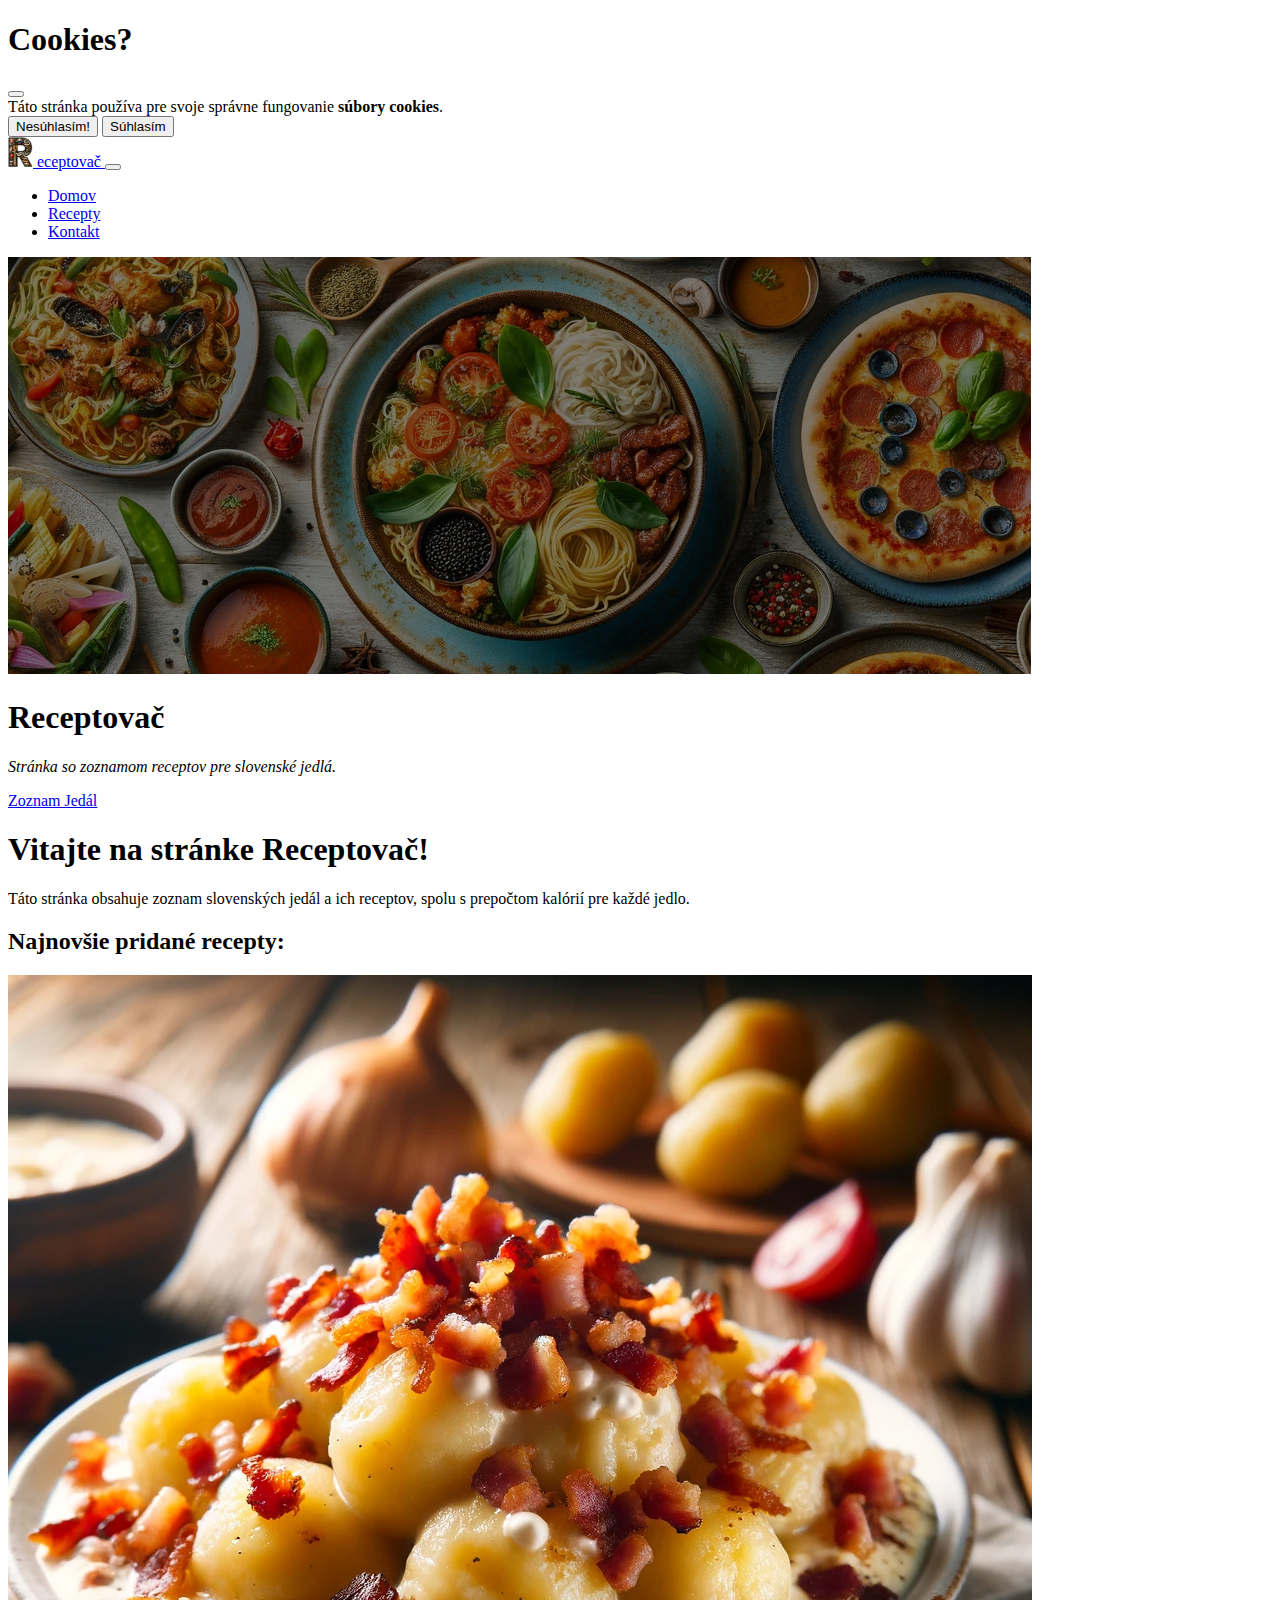
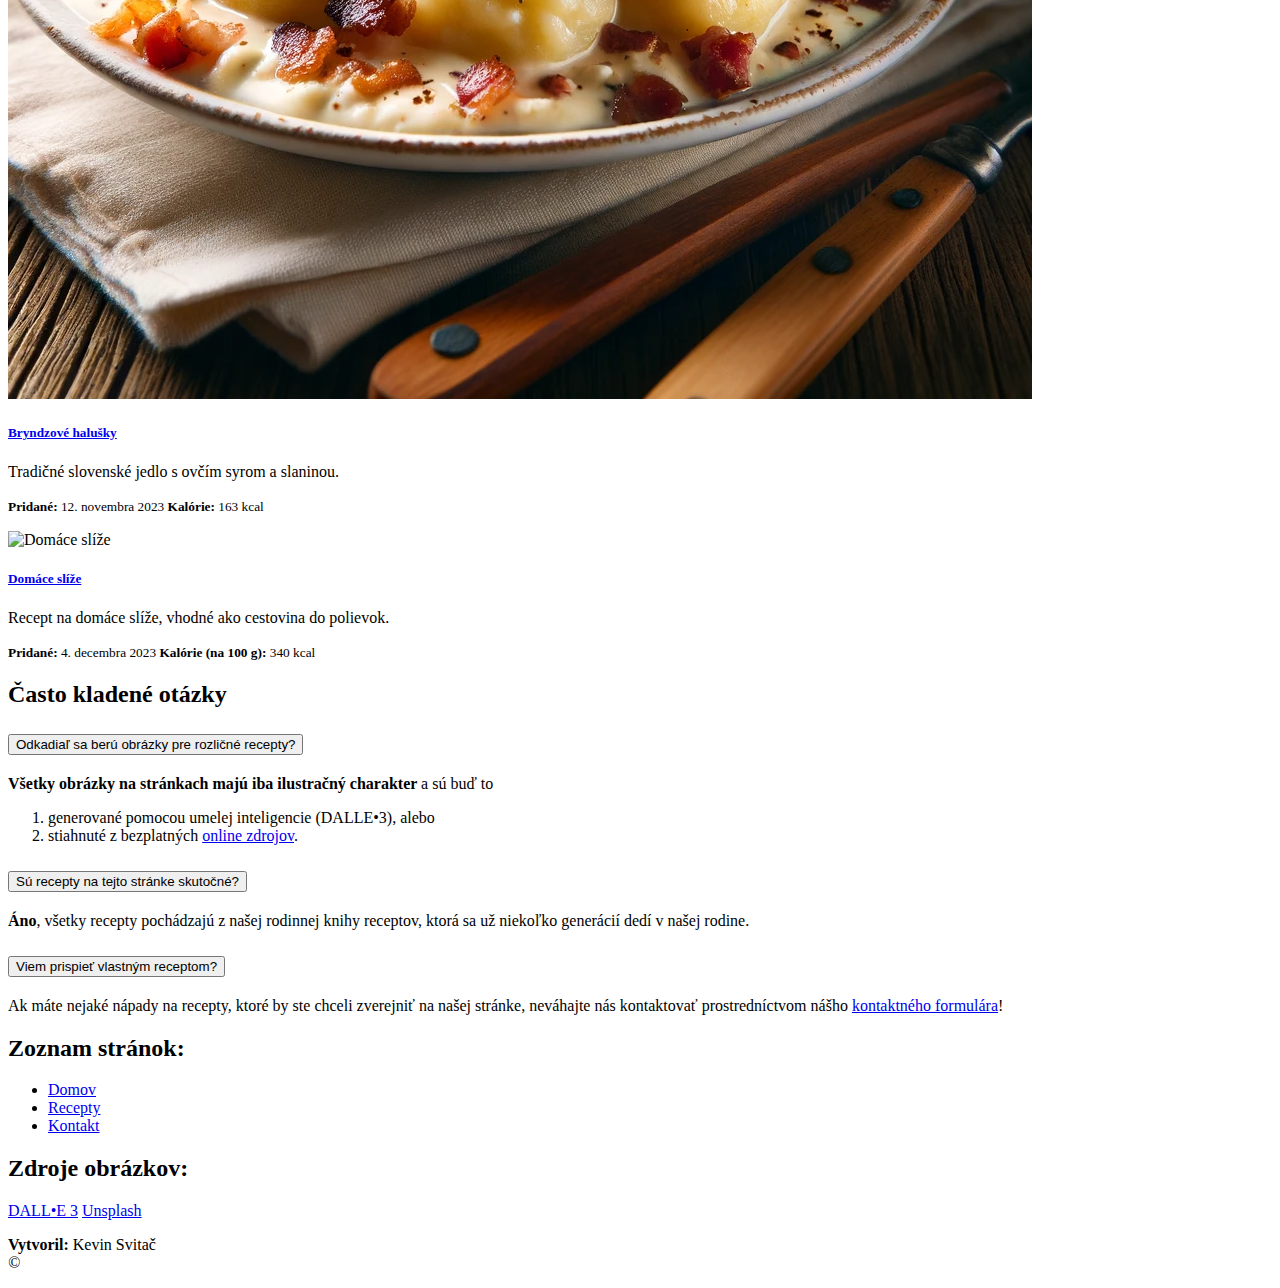
==== index.html @ d2e1395a "first commit" ====
<!DOCTYPE html>
<html lang="en">
  <head>
    <meta charset="UTF-8" />
    <meta name="viewport" content="width=device-width, initial-scale=1.0" />

    <!-- Meta značky: -->
    <meta name="author" content="Kevin Svitač" />
    <meta
      name="description"
      content="Stránka so zoznamom receptov pre slovenské jedlá."
    />
    <meta name="keywords" content="receptovač, slovenské, recepty" />

    <title>Recepty</title>

    <!-- Bootstrap: -->
    <link
      href="https://cdn.jsdelivr.net/npm/bootstrap@5.3.2/dist/css/bootstrap.min.css"
      rel="stylesheet"
      integrity="sha384-T3c6CoIi6uLrA9TneNEoa7RxnatzjcDSCmG1MXxSR1GAsXEV/Dwwykc2MPK8M2HN"
      crossorigin="anonymous"
    />
    <script
      src="https://cdn.jsdelivr.net/npm/bootstrap@5.3.2/dist/js/bootstrap.bundle.min.js"
      integrity="sha384-C6RzsynM9kWDrMNeT87bh95OGNyZPhcTNXj1NW7RuBCsyN/o0jlpcV8Qyq46cDfL"
      crossorigin="anonymous"
    ></script>

    <!-- Font Awesome: -->
    <link
      rel="stylesheet"
      href="https://cdnjs.cloudflare.com/ajax/libs/font-awesome/6.5.1/css/all.min.css"
      integrity="sha512-DTOQO9RWCH3ppGqcWaEA1BIZOC6xxalwEsw9c2QQeAIftl+Vegovlnee1c9QX4TctnWMn13TZye+giMm8e2LwA=="
      crossorigin="anonymous"
      referrerpolicy="no-referrer"
    />

    <link rel="stylesheet" href="css/style.css" />
  </head>
  <body>
    <!-- kreatívny bod -->
    <!-- Cookies okno s pamäťou (localStorage), načítané cez JS: -->
    <div id="cookiesOkno"></div>

    <!-- Hlavička (načítaná cez JS): -->
    <header id="header" class="text-center py-3"></header>

    <!-- Začiatok obsahu stránky -->

    <!-- Baner s obrázkom: -->
    <section class="card rounded-0 text-bg-dark mh-25 mt-5">
      <img
        src="img/domov.png"
        class="card-img"
        alt="Titulný obrázok rozmanitých švédskych stolov"
        style="filter: brightness(50%)"
      />
      <div
        class="card-img-overlay d-flex flex-column align-items-center justify-content-center"
      >
        <h1 class="card-title display-3">Receptovač</h1>
        <p><i>Stránka so zoznamom receptov pre slovenské jedlá.</i></p>

        <a href="recepty.html" class="btn btn-outline-light"> Zoznam Jedál </a>
      </div>
    </section>

    <!-- Uvítanie: -->
    <div class="container-fluid bg-primary text-bg-dark bg-gradient py-4">
      <div class="container">
        <h1 class="text-center my-4">Vitajte na stránke Receptovač!</h1>
        <p class="text-center">
          Táto stránka obsahuje zoznam slovenských jedál a ich receptov, spolu s
          prepočtom kalórií pre každé jedlo.
        </p>
      </div>
    </div>

    <!-- Najnovšie recepty: -->
    <div class="container py-4">
      <h2 class="my-4">Najnovšie pridané recepty:</h2>

      <div class="row">
        <div class="col-lg">
          <div class="card mb-3">
            <div class="row g-0">
              <div class="col-4 d-flex">
                <img
                  src="img/galeria/halusky.png"
                  class="img-fluid rounded-start"
                  alt="Bryndzové halušky"
                />
              </div>
              <div class="col-8">
                <article class="card-body">
                  <h5 class="card-title">
                    <a href="halusky.html" class="stretched-link"
                      >Bryndzové halušky</a
                    >
                  </h5>
                  <p class="card-text">
                    Tradičné slovenské jedlo s ovčím syrom a slaninou.
                  </p>
                  <p class="card-text">
                    <small class="text-body-secondary d-flex flex-column gap-1">
                      <span
                        ><b>Pridané:</b>
                        <time datetime="2023-11-12"
                          >12. novembra 2023</time
                        ></span
                      >
                      <span><b>Kalórie:</b> 163 kcal</span>
                    </small>
                  </p>
                </article>
              </div>
            </div>
          </div>
        </div>

        <div class="col-lg h-100">
          <div class="card mb-3">
            <div class="row g-0">
              <div class="col-4 d-flex">
                <img
                  src="img/galeria/domace_slize.jpg"
                  class="img-fluid rounded-start"
                  alt="Domáce slíže"
                />
              </div>
              <div class="col-8">
                <article class="card-body">
                  <h5 class="card-title">
                    <a href="domace_slize.html" class="stretched-link"
                      >Domáce slíže</a
                    >
                  </h5>
                  <p class="card-text">
                    Recept na domáce slíže, vhodné ako cestovina do polievok.
                  </p>
                  <p class="card-text">
                    <small class="text-body-secondary d-flex flex-column gap-1">
                      <span
                        ><b>Pridané:</b>
                        <time datetime="2023-12-04"
                          >4. decembra 2023</time
                        ></span
                      >
                      <span><b>Kalórie (na 100 g):</b> 340 kcal</span>
                    </small>
                  </p>
                </article>
              </div>
            </div>
          </div>
        </div>
      </div>
    </div>

    <div class="container-fluid bg-primary text-bg-dark py-5">
      <div class="container">
        <h2 class="mb-4">Často kladené otázky</h2>

        <div class="accordion">
          <div class="accordion-item">
            <h2 class="accordion-header">
              <button
                class="accordion-button collapsed"
                type="button"
                data-bs-toggle="collapse"
                data-bs-target="#otazka1"
                aria-expanded="false"
                aria-controls="otazka1"
              >
                Odkadiaľ sa berú obrázky pre rozličné recepty?
              </button>
            </h2>
            <div id="otazka1" class="accordion-collapse collapse">
              <div class="accordion-body">
                <strong>
                  Všetky obrázky na stránkach majú iba ilustračný charakter
                </strong>
                a sú buď to
                <ol class="mt-2">
                  <li>
                    generované pomocou umelej inteligencie (DALLE&bullet;3),
                    alebo
                  </li>
                  <li>
                    stiahnuté z bezplatných
                    <a href="https://unsplash.com/" target="_blank"
                      >online zdrojov</a
                    >.
                  </li>
                </ol>
              </div>
            </div>
          </div>

          <div class="accordion-item">
            <h2 class="accordion-header">
              <button
                class="accordion-button collapsed"
                type="button"
                data-bs-toggle="collapse"
                data-bs-target="#otazka2"
                aria-expanded="false"
                aria-controls="otazka2"
              >
                Sú recepty na tejto stránke skutočné?
              </button>
            </h2>
            <div id="otazka2" class="accordion-collapse collapse">
              <div class="accordion-body">
                <strong>Áno</strong>, všetky recepty pochádzajú z našej rodinnej
                knihy receptov, ktorá sa už niekoľko generácií dedí v našej
                rodine.
              </div>
            </div>
          </div>

          <div class="accordion-item">
            <h2 class="accordion-header">
              <button
                class="accordion-button collapsed"
                type="button"
                data-bs-toggle="collapse"
                data-bs-target="#otazka3"
                aria-expanded="false"
                aria-controls="otazka3"
              >
                Viem prispieť vlastným receptom?
              </button>
            </h2>
            <div id="otazka3" class="accordion-collapse collapse">
              <div class="accordion-body">
                Ak máte nejaké nápady na recepty, ktoré by ste chceli zverejniť
                na našej stránke, neváhajte nás kontaktovať prostredníctvom
                nášho <a href="kontakt.html">kontaktného formulára</a>!
              </div>
            </div>
          </div>
        </div>
      </div>
    </div>

    <!-- Koniec obsahu stránky -->

    <!-- Footer (načítaný cez JS) -->
    <footer id="footer" class="text-center py-3"></footer>

    <script src="js/app.js"></script>
  </body>
</html>
---- css/style.css ----
:root {
    --bs-primary-rgb: 20, 150, 50;
    --bs-primary-bg-subtle: rgb(192, 255, 205);
    --bs-accordion-btn-focus-border-color: rgb(20, 150, 50);
    --bs-accordion-btn-focus-box-shadow: 0 0 0 0.25rem rgba(13, 253, 93, 0.5);
    --bs-link-color-rgb: 20, 150, 50;
    --bs-link-hover-color-rgb: 20, 180, 50;
    --bs-btn-bg: rgb(20, 150, 50);
    --bs-btn-border-color: var(--bs-btn-bg);
    --bs-btn-hover-color: #fff;
    --bs-btn-hover-bg: rgb(20, 180, 50);
    --bs-btn-hover-border-color: var(--bs-btn-hover-bg);
    --bs-btn-focus-shadow-rgb: 20, 150, 50;
    --bs-btn-active-bg: rgb(20, 180, 50);
    --bs-btn-active-border-color: var(--bs-btn-active-bg);
}
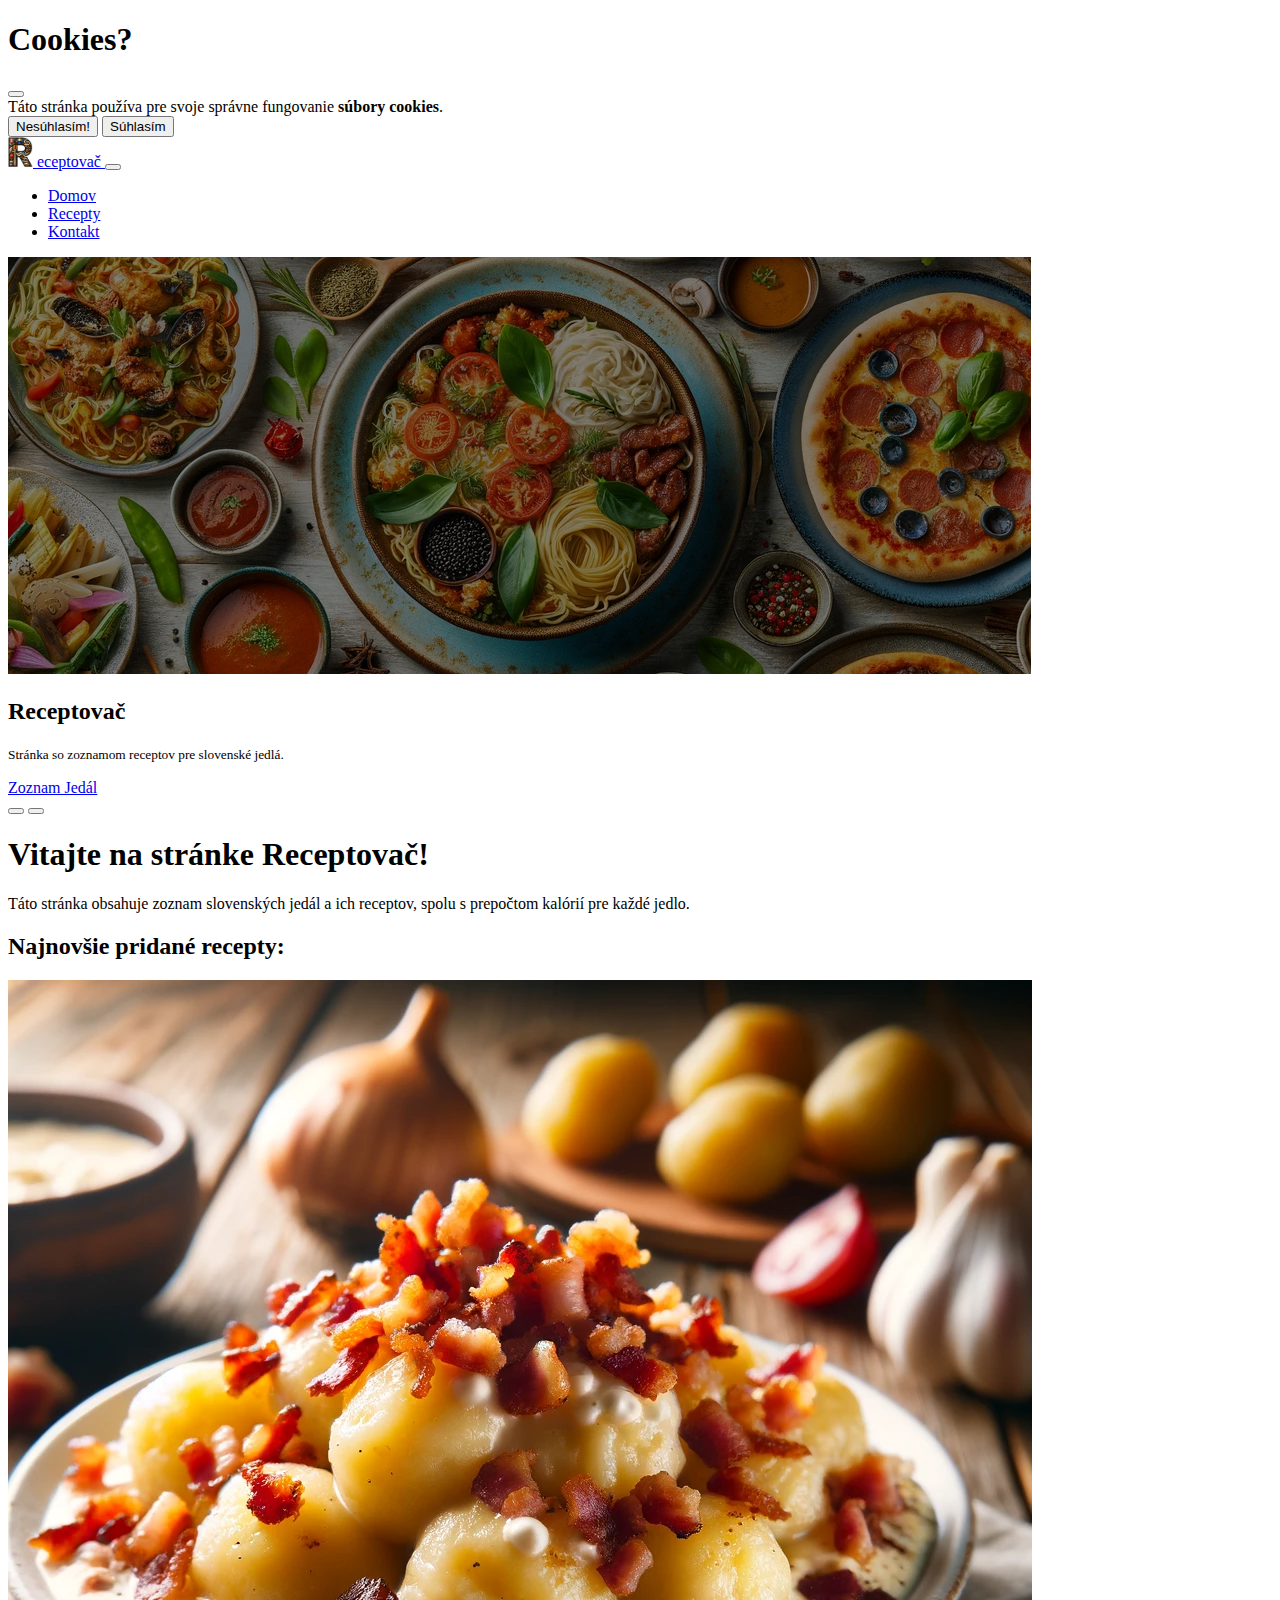
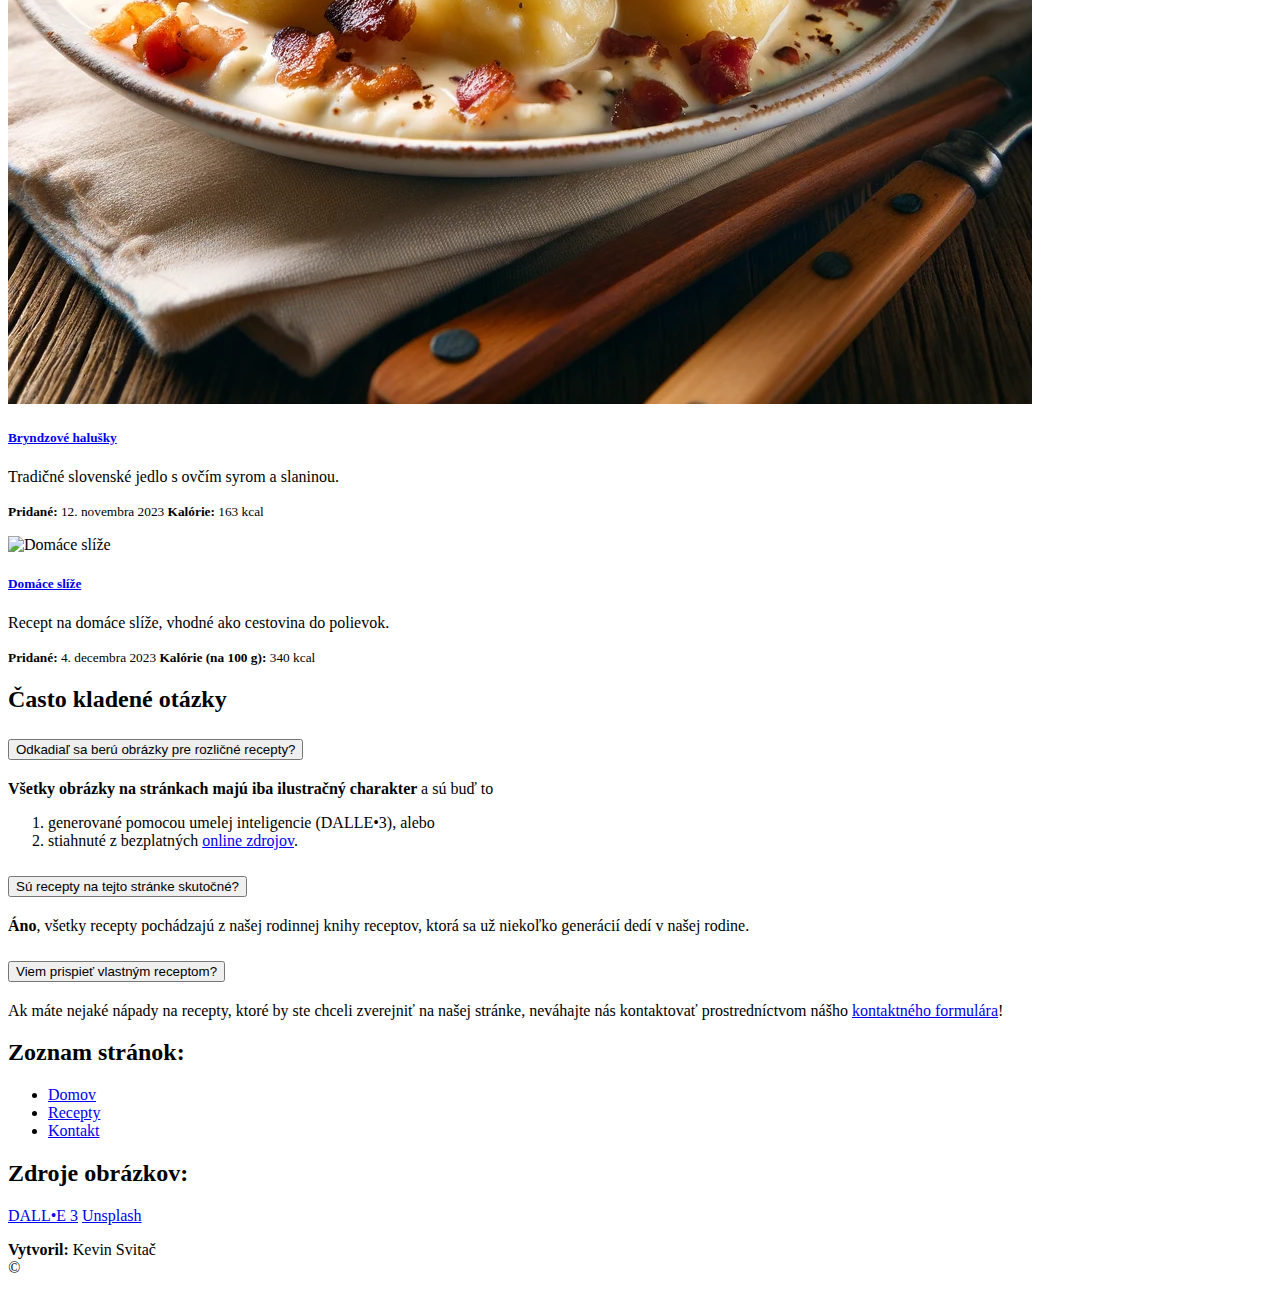
==== commit 98b44fd7: "Slideshow" ====
--- a/index.html
+++ b/index.html
@@ -48,23 +48,51 @@
 
     <!-- Začiatok obsahu stránky -->
 
-    <!-- Baner s obrázkom: -->
-    <section class="card rounded-0 text-bg-dark mh-25 mt-5">
-      <img
-        src="img/domov.png"
-        class="card-img"
-        alt="Titulný obrázok rozmanitých švédskych stolov"
-        style="filter: brightness(50%)"
-      />
-      <div
-        class="card-img-overlay d-flex flex-column align-items-center justify-content-center"
-      >
-        <h1 class="card-title display-3">Receptovač</h1>
-        <p><i>Stránka so zoznamom receptov pre slovenské jedlá.</i></p>
-
-        <a href="recepty.html" class="btn btn-outline-light"> Zoznam Jedál </a>
-      </div>
-    </section>
+    <!-- Automatický slideshow: -->
+    <div class="slideshow">
+      <section class="card rounded-0 text-bg-dark mh-25 mt-5">
+        <img
+          src="img/domov_1.png"
+          class="card-img"
+          alt="Titulný obrázok rozmanitých švédskych stolov"
+          style="filter: brightness(50%)"
+        />
+        <div
+          class="card-img-overlay d-flex flex-column align-items-center justify-content-center"
+        >
+          <h2 class="card-title display-md-3">Receptovač</h1>
+          <p class="text-center"><small>Stránka so zoznamom receptov pre slovenské jedlá.</small></p>
+
+          <a href="recepty.html" class="btn btn-outline-light"> Zoznam Jedál</a>
+        </div>
+      </section>
+
+      <section class="card rounded-0 text-bg-dark mh-25 mt-5">
+        <img
+          src="img/domov_2.png"
+          class="card-img"
+          alt="Titulný obrázok s jedlom"
+          style="filter: brightness(50%)"
+        />
+        <div
+          class="card-img-overlay d-flex flex-column align-items-center justify-content-center"
+        >
+          <h2 class="card-title display-md-3">Chutné recepty každý deň</h1>
+          <p class="text-center"><small>Ako od starej mamy...</small></p>
+
+          <a href="kontakty.html" class="btn btn-outline-light">Povedzte nám Váš recept</a>
+        </div>
+      </section>
+
+      <div class="position-relative">
+        <button class="predosla position-absolute" style="bottom: 20px; left: 5%;">
+          <i class="fas fa-lg fa-chevron-left"></i>
+        </button>
+        <button class="nasledujuca position-absolute" style="bottom: 20px; right: 5%;">
+          <i class="fas fa-lg fa-chevron-right"></i>
+        </button>
+      </div>
+    </div>
 
     <!-- Uvítanie: -->
     <div class="container-fluid bg-primary text-bg-dark bg-gradient py-4">
@@ -82,7 +110,7 @@
       <h2 class="my-4">Najnovšie pridané recepty:</h2>
 
       <div class="row">
-        <div class="col-lg">
+        <div class="col-lg d-flex align-items-stretch">
           <div class="card mb-3">
             <div class="row g-0">
               <div class="col-4 d-flex">
@@ -119,7 +147,7 @@
           </div>
         </div>
 
-        <div class="col-lg h-100">
+        <div class="col-lg d-flex align-items-stretch">
           <div class="card mb-3">
             <div class="row g-0">
               <div class="col-4 d-flex">
--- a/css/style.css
+++ b/css/style.css
@@ -14,3 +14,7 @@
     --bs-btn-active-bg: rgb(20, 180, 50);
     --bs-btn-active-border-color: var(--bs-btn-active-bg);
 }
+
+.slideshow section {
+    display: none;
+}
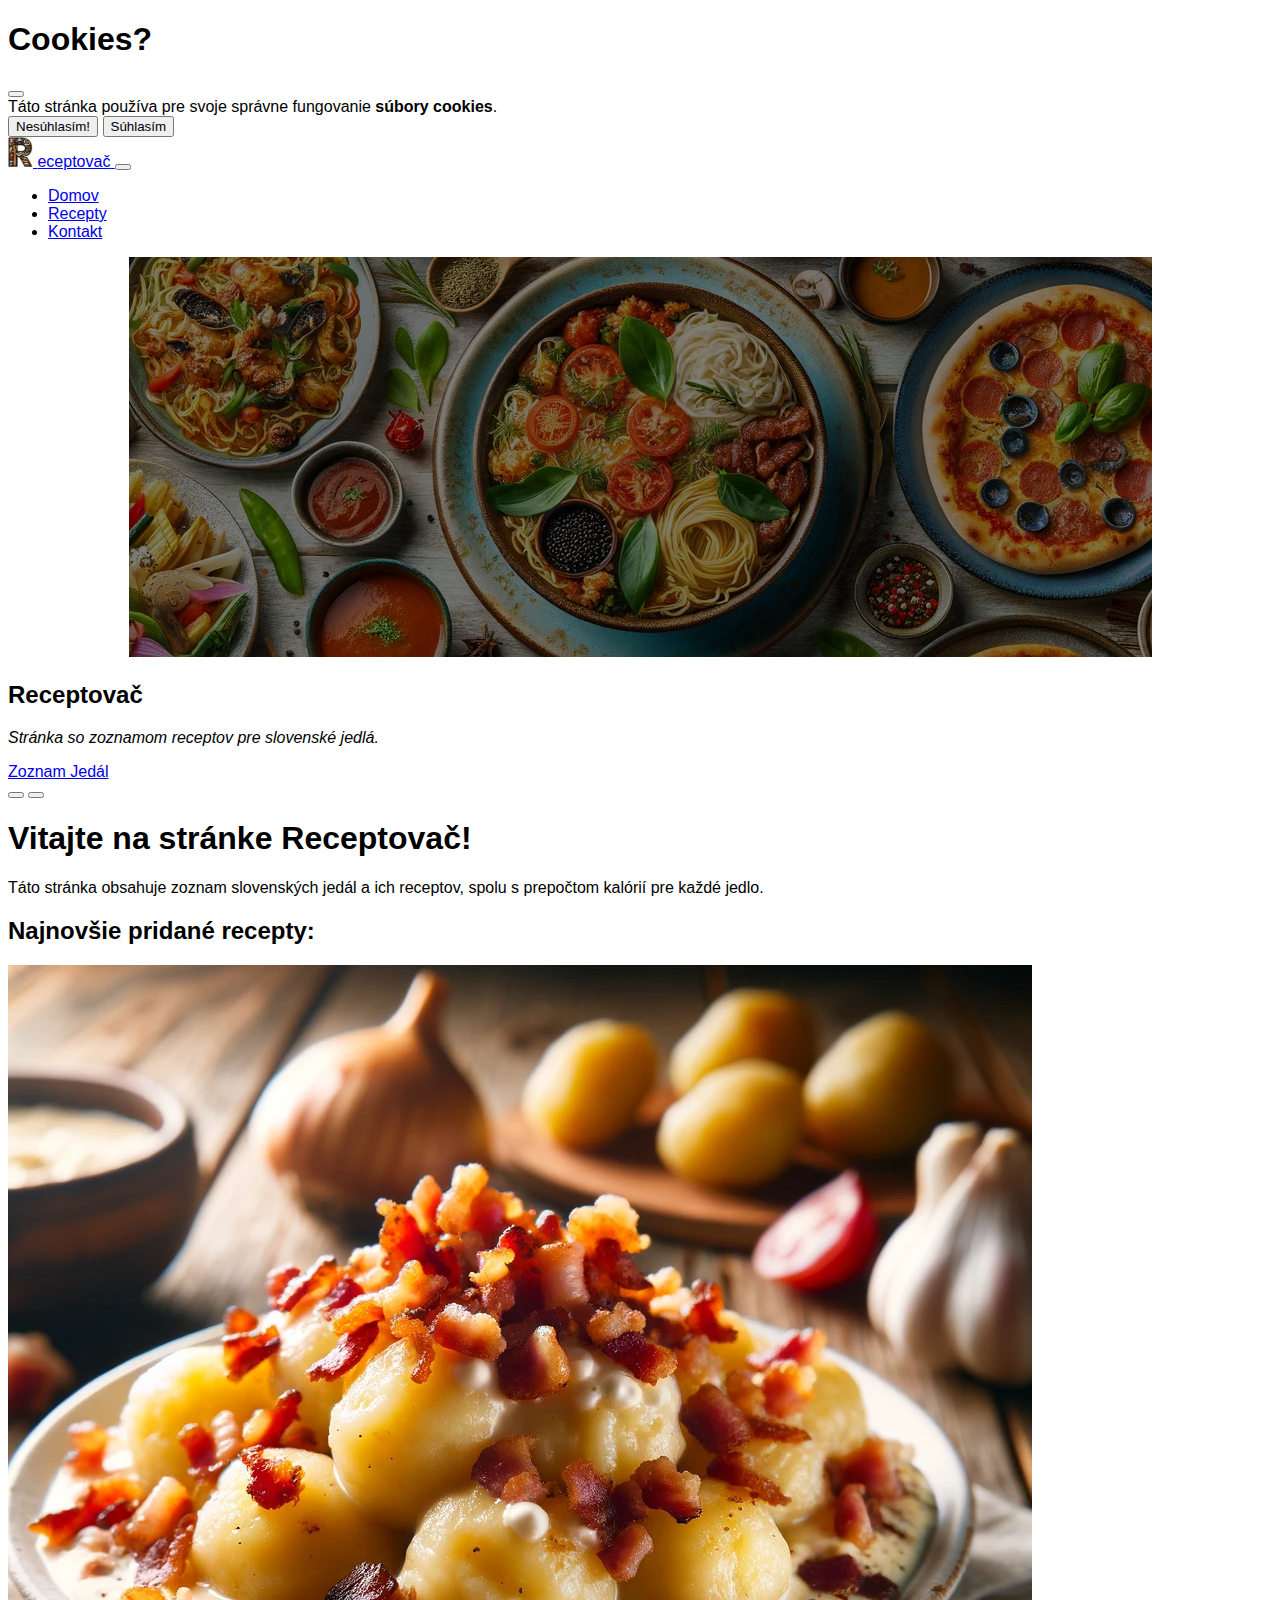
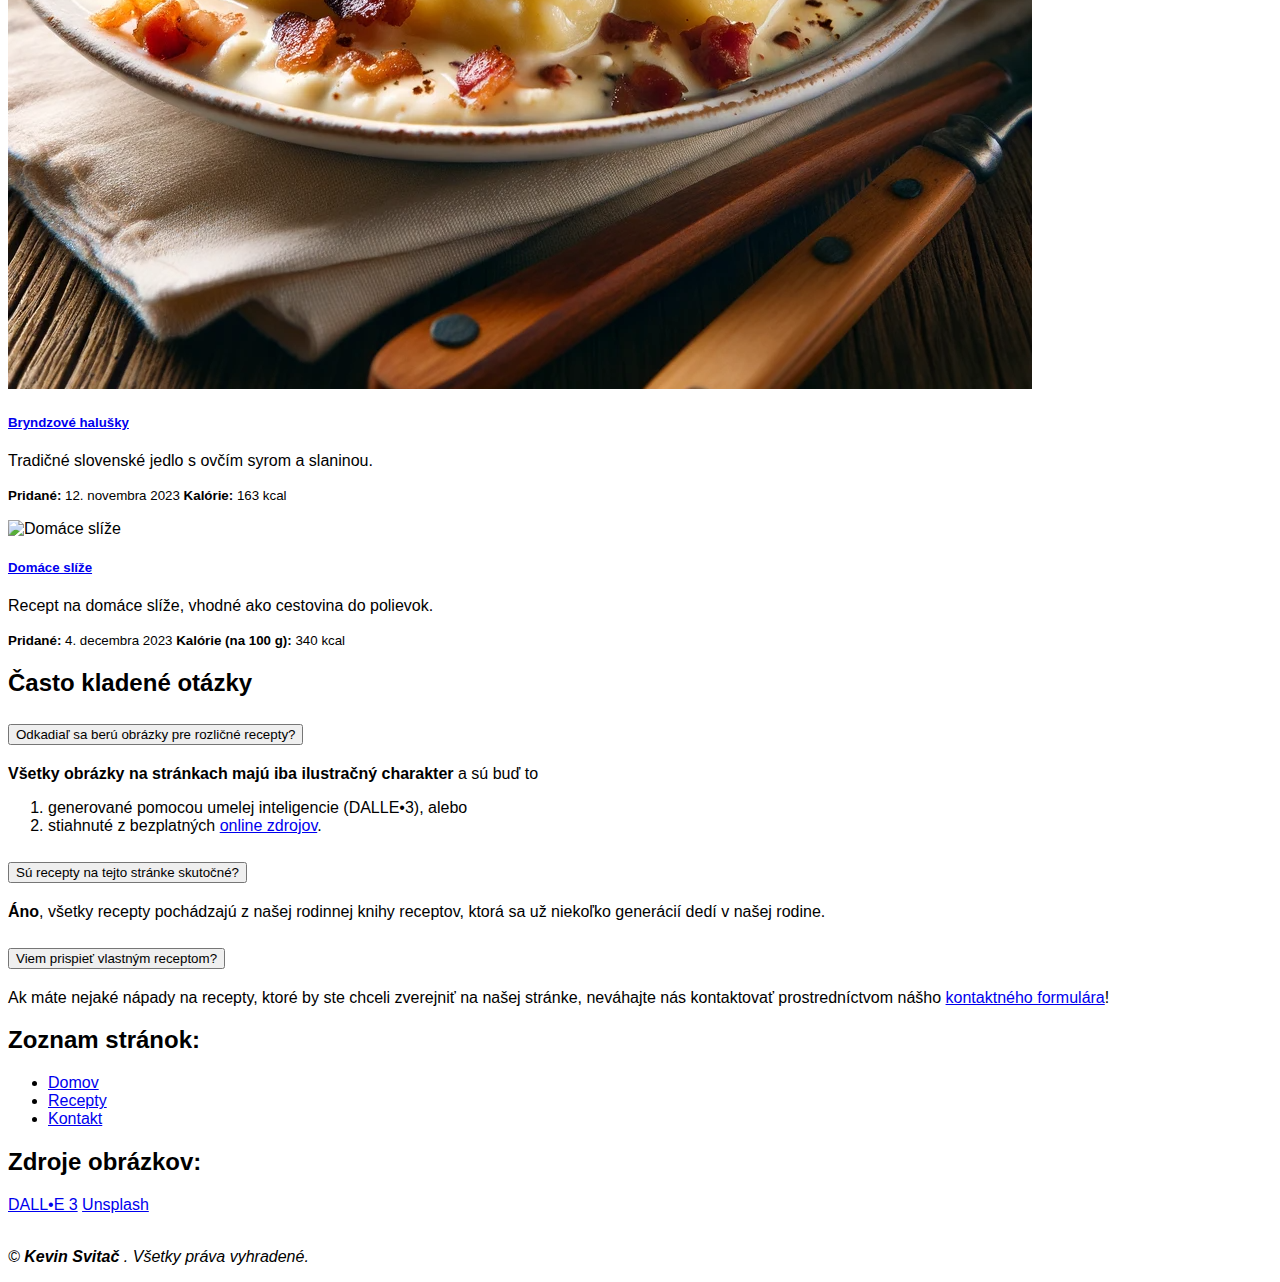
==== commit 98e10db1: "Slideshow opravy" ====
--- a/index.html
+++ b/index.html
@@ -55,13 +55,15 @@
           src="img/domov_1.png"
           class="card-img"
           alt="Titulný obrázok rozmanitých švédskych stolov"
-          style="filter: brightness(50%)"
+          style="filter: brightness(50%); object-fit: none; object-position: center;"
+          height="400"
+          width="100%"
         />
         <div
-          class="card-img-overlay d-flex flex-column align-items-center justify-content-center"
+          class="mx-5 card-img-overlay d-flex flex-column align-items-center justify-content-center"
         >
-          <h2 class="card-title display-md-3">Receptovač</h1>
-          <p class="text-center"><small>Stránka so zoznamom receptov pre slovenské jedlá.</small></p>
+          <h2 class="text-center card-title display-md-3">Receptovač</h1>
+          <p class="text-center"><i>Stránka so zoznamom receptov pre slovenské jedlá.</i></p>
 
           <a href="recepty.html" class="btn btn-outline-light"> Zoznam Jedál</a>
         </div>
@@ -72,23 +74,25 @@
           src="img/domov_2.png"
           class="card-img"
           alt="Titulný obrázok s jedlom"
-          style="filter: brightness(50%)"
+          style="filter: brightness(50%); object-fit: none; object-position: center;"
+          height="400"
+          width="100%"
         />
         <div
-          class="card-img-overlay d-flex flex-column align-items-center justify-content-center"
+          class="mx-5 card-img-overlay d-flex flex-column align-items-center justify-content-center"
         >
-          <h2 class="card-title display-md-3">Chutné recepty každý deň</h1>
-          <p class="text-center"><small>Ako od starej mamy...</small></p>
+          <h2 class="text-center card-title display-md-3">Chutné recepty každý deň</h1>
+          <p class="text-center"><i>Ako od starej mamy...</i></p>
 
           <a href="kontakty.html" class="btn btn-outline-light">Povedzte nám Váš recept</a>
         </div>
       </section>
 
       <div class="position-relative">
-        <button class="predosla position-absolute" style="bottom: 20px; left: 5%;">
+        <button class="btn btn-outline text-white predosla position-absolute" style="bottom: 200px; left: 2.5vw;">
           <i class="fas fa-lg fa-chevron-left"></i>
         </button>
-        <button class="nasledujuca position-absolute" style="bottom: 20px; right: 5%;">
+        <button class="btn btn-outline text-white nasledujuca position-absolute" style="bottom: 200px; right: 2.5vw;">
           <i class="fas fa-lg fa-chevron-right"></i>
         </button>
       </div>
--- a/css/style.css
+++ b/css/style.css
@@ -15,6 +15,10 @@
     --bs-btn-active-border-color: var(--bs-btn-active-bg);
 }
 
+body {
+    font-family: 'Roboto', sans-serif;
+}
+
 .slideshow section {
     display: none;
 }
